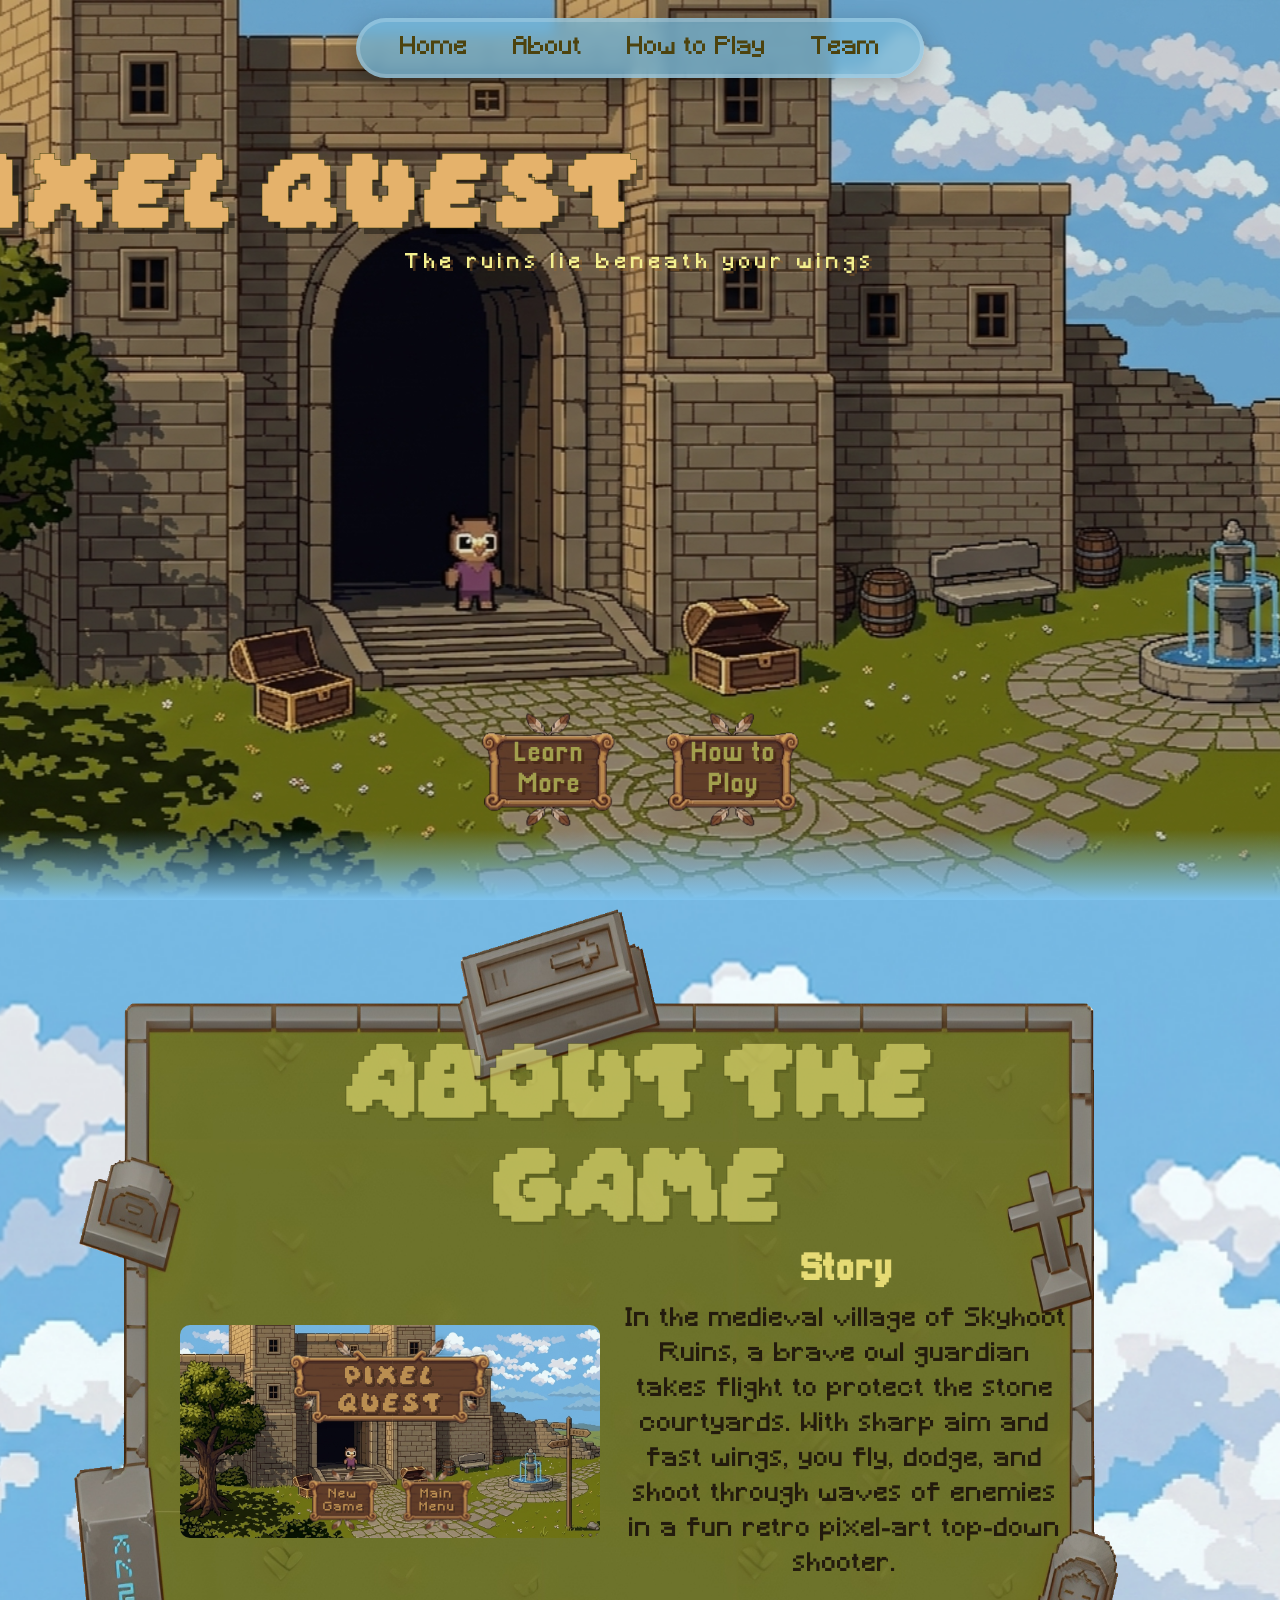
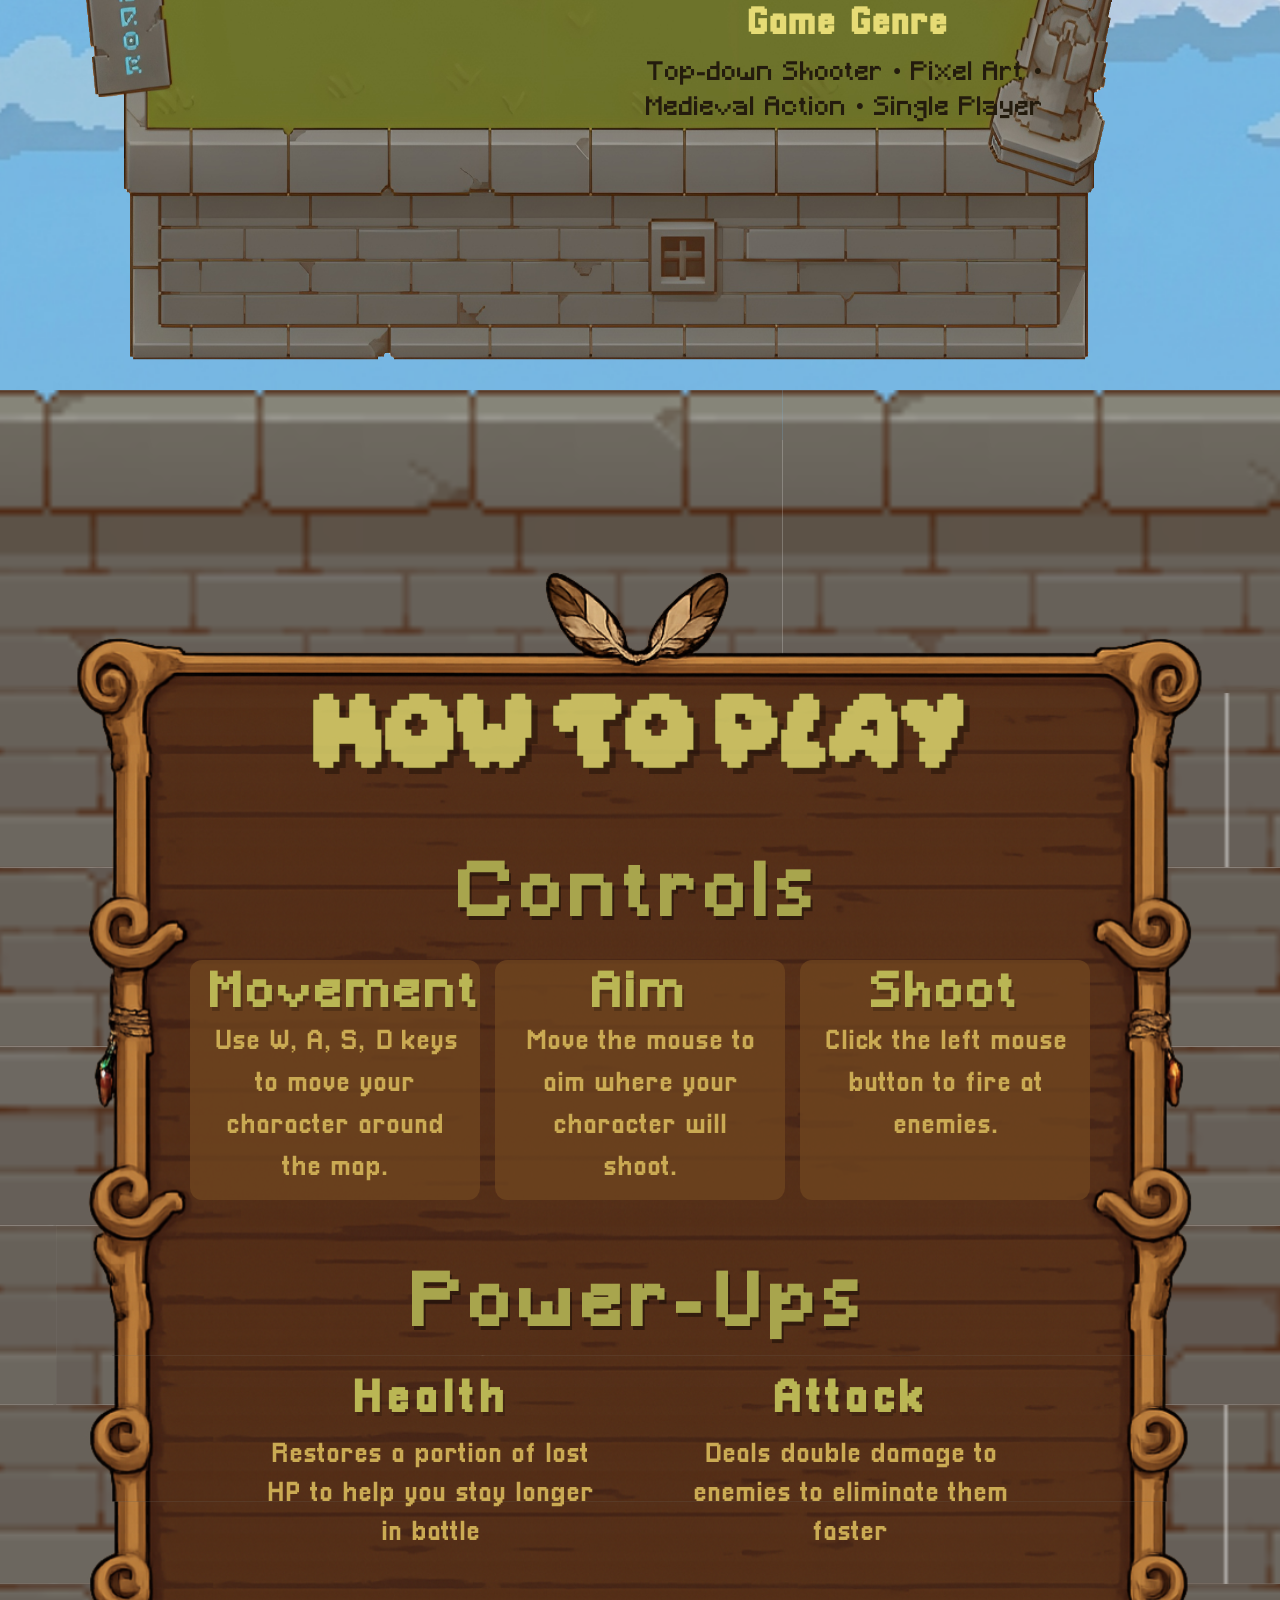
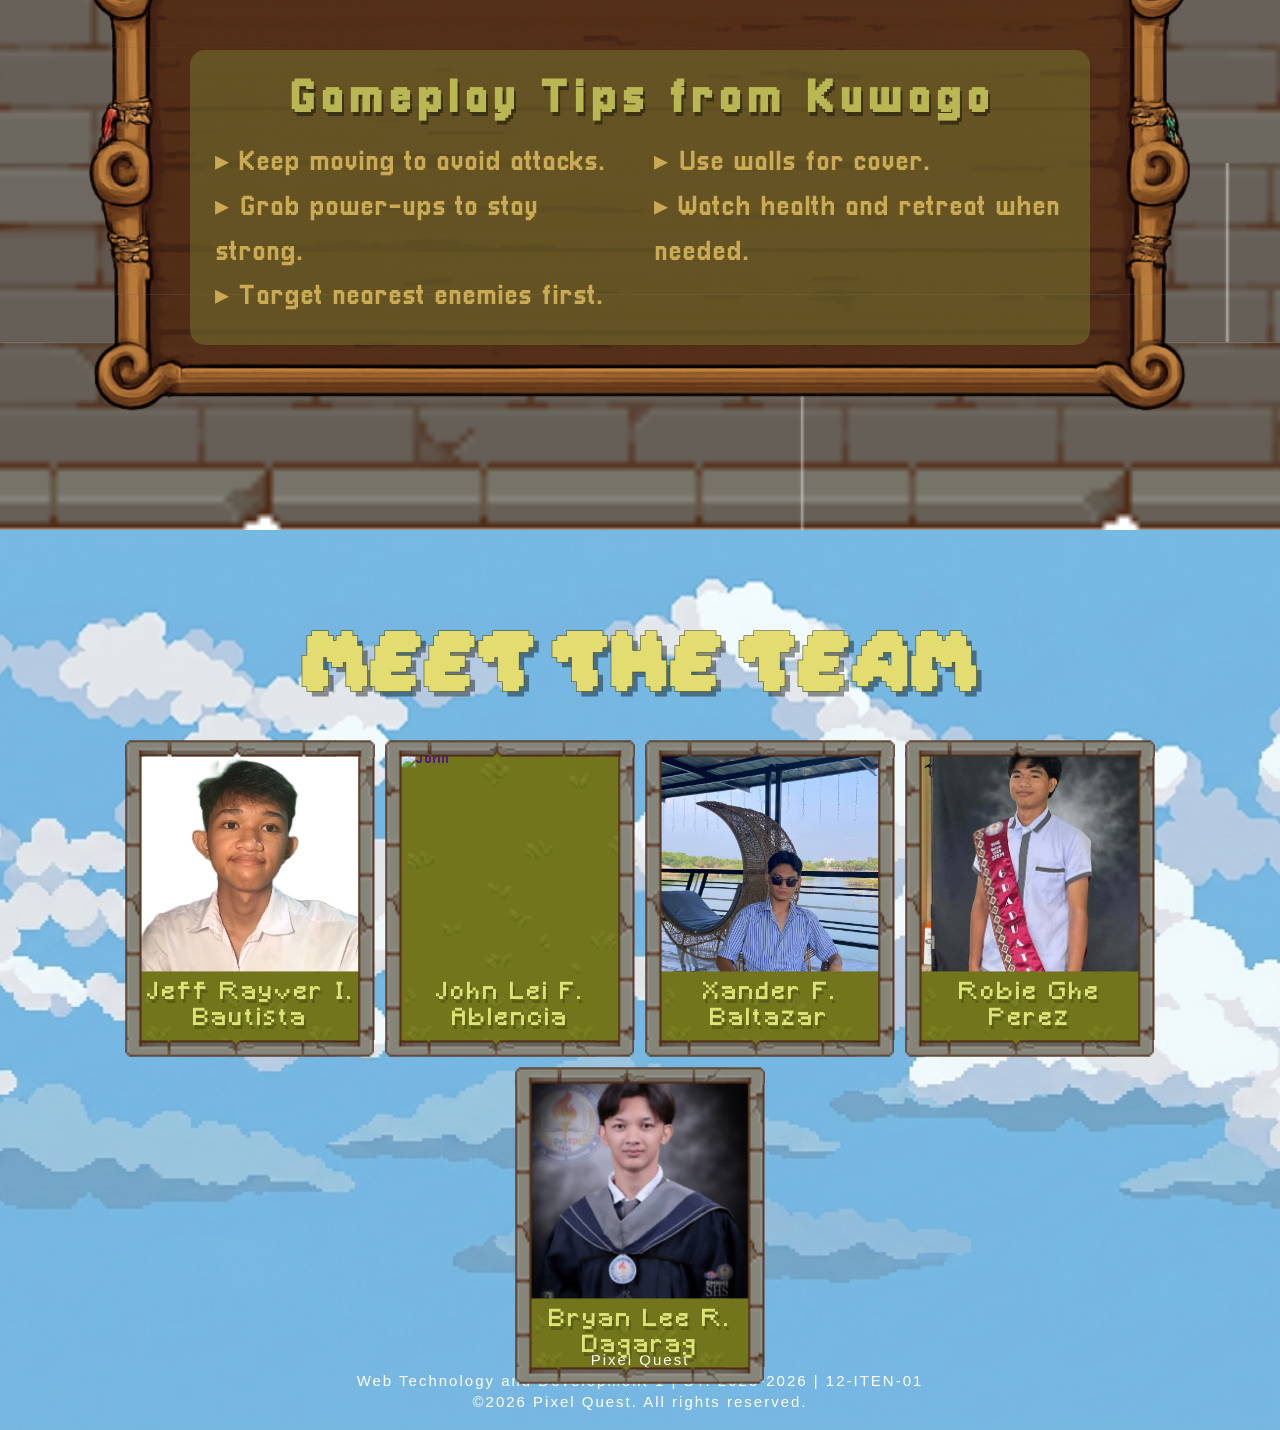
==== website/kuwago.html @ 3765e81c "Add files via upload" ====
<!DOCTYPE html>
<html lang="en">
<head>
    <meta charset="UTF-8">
    <meta name="viewport" content="width=device-width, initial-scale=1.0">
    <title>Pixel Quest</title>
    <link rel="stylesheet" href="kuwago.css">
</head>
<body>

    <nav class="navbar">
        <a href="#home" class="nav-link">Home</a>
        <a href="#about" class="nav-link">About</a>
        <a href="#play" class="nav-link">How to Play</a>
        <a href="#team" class="nav-link">Team</a>
    </nav>

    <section class="hero" id="home">
        <div class="hero-content">
            <h1>PIXEL QUEST</h1>
            <p>The ruins lie beneath your wings</p>

            <div class="hero-buttons">
              <a href="#about" class="button">Learn<br>More</a>
              <a href="#play" class="button">How to<br>Play</a>
          </div>
        </div>
    </section>

    <section class="about" id="about">
        <div class="board1">
            <h2>ABOUT THE GAME</h2>

            <div class="about-content">
                <img src="about/interface.svg" alt="interface">

                <div>
                    <h3>Story</h3>
                    <p>
                        In the medieval village of Skyhoot Ruins, a brave owl guardian
                        takes flight to protect the stone courtyards. With sharp aim and 
                        fast wings, you fly, dodge, and shoot through waves of enemies 
                        in a fun retro pixel-art top-down shooter.
                    </p>

                    <h3>Game Genre</h3>
                    <p>Top-down Shooter • Pixel Art • Medieval Action • Single Player</p>
                </div>
            </div>
        </div>
    </section>

    <section class="play" id="play">
        <div class="board2">
            <h2>HOW TO PLAY</h2>

            <div class="controls">
            <h3>Controls</h3>
                <div>
                    <h4>Movement</h4>
                    <p>Use W, A, S, D keys to move your character around the map.</p>
                </div>

                <div>
                    <h4>Aim</h4>
                    <p>Move the mouse to aim where your character will shoot.</p>
                </div>

                <div>
                    <h4>Shoot</h4>
                    <p>Click the left mouse button to fire at enemies.</p>
                </div>
            </div>

            <div class="powerups">
            <h3>Power-Ups</h3>
                <div>
                    <h4>Health</h4>
                    <p>Restores a portion of lost HP to help you stay longer in battle</p>
                </div>

                <div>
                    <h4>Attack</h4>
                    <p>Deals double damage to enemies to eliminate them faster</p>
                </div>
            </div>

            <div class="tips">
                <h4>Gameplay Tips from Kuwago</h4>
                <p>
                    ▸ Keep moving to avoid attacks.
                    <br>
                    ▸ Grab power-ups to stay strong.
                    <br>
                    ▸ Target nearest enemies first.
                    <br>
                    ▸ Use walls for cover.
                    <br>
                    ▸ Watch health and retreat when needed.
                </p>
            </div>
        </div>
    </section>

    <section class="team" id="team">

        <h2>MEET THE TEAM</h2>

        <div class="team-grid">

            <a href="portfolio/jeff/jeff-index.html">
                <div class="card">

                    <div class="bg"></div>

                    <img src="portfolio/jeff/img.png" alt="Jeff">

                    <div class="card-border"></div>

                    <p>Jeff Rayver I.<br>Bautista</p>

                </div>
            </a>

            <a href="">
                <div class="card">

                    <div class="bg"></div>

                    <img src="team/john.png" alt="John">

                    <div class="card-border"></div>

                    <p>John Lei F.<br>Ablencia</p>

                </div>
            </a>

            <a href="portfolio/xander/index.html">
                <div class="card">

                    <div class="bg"></div>

                    <img src="portfolio/xander/Profile.jpg" alt="Xander">

                    <div class="card-border"></div>

                    <p>Xander F.<br>Baltazar</p>

                </div>
            </a>

            <a href="portfolio/robie/Index.html">
                <div class="card">

                    <div class="bg"></div>

                    <img src="portfolio/robie/pic.jfif" alt="Robie">

                    <div class="card-border"></div>

                    <p>Robie Ghe Perez</p>

                </div>
            </a>

            <a href="portfolio/bryan/index.html">
            <div class="card">

                <div class="bg"></div>

                <img src="portfolio/bryan/profile pic.jpg" alt="Bryan">

                <div class="card-border"></div>

                <p>Bryan Lee R.<br>Dagarag</p>

            </div>
            </a>

        </div>
        <div class="footer-text">
            <img url="team/grass.png">
            Pixel Quest<br>
            Web Technology and Development 1 | SY. 2025-2026 | 12-ITEN-01<br>
            ©2026 Pixel Quest. All rights reserved.
        </div>

    </section>
    <script src="kuwago.js"></script>
</body>
</html>
---- website/kuwago.css ----
@font-face {
    font-family: "Daydream";
    src: url("fonts/Daydream.otf");
}

@font-face {
    font-family: "Minecraft";
    src: url("fonts/Minecraft.ttf");
}

@font-face {
    font-family: "Pixellari";
    src: url("fonts/Pixellari.ttf");
}

* {
    margin: 0;
    padding: 0;
    box-sizing: border-box;
}

html {
    scroll-behavior: auto;
}

section {
    margin: 0;
    padding-left: 0;
    padding-right: 0;
}

img {
    display: block;
}

body {
    overflow-x: hidden;
    background: var(--sky);
    color: var(--yellow);
    font-family: "Pixellari", monospace;
}

/* ANIMATIONS */

@keyframes float {
    0%, 100% {
        transform: translateY(0px);
    }

    50% {
        transform: translateY(-8px);
    }
}

@keyframes glow {
    0%, 100% {
        text-shadow:
            5px 5px rgba(0,0,0,0.4),
            0 0 10px rgba(255, 239, 120, 0.4);
    }

    50% {
        text-shadow:
            5px 5px rgba(0,0,0,0.4),
            0 0 24px rgba(255, 239, 120, 0.8);
    }
}

@keyframes fadeUp {
    from {
        opacity: 0;
        transform: translateY(30px);
    }

    to {
        opacity: 1;
        transform: translateY(0);
    }
}

/* NAVBAR */
.navbar {
    position: fixed;
    top: 18px;
    left: 50%;
    transform: translateX(-50%);

    width: fit-content;
    height: 60px;

    padding: 0 40px;

    display: flex;
    align-items: center;
    gap: 45px;

    background: rgba(116, 181, 215, 0.78);
    border: 4px solid rgba(255,255,255,0.2);
    backdrop-filter: blur(6px);

    border-radius: 999px;

    z-index: 9999;

    box-shadow: 0 8px 25px rgba(0,0,0,0.25);
}

.navbar a {
    position: relative;

    color: #4d430e;
    text-decoration: none;
    font-family: "Minecraft";
    font-size: 24px;

    transition: 0.25s ease;
}

.navbar a:hover {
    color: #6d7c32;
    transform: translateY(-3px);
}

.navbar a::after {
    content: "";

    position: absolute;
    left: 50%;
    bottom: -8px;

    width: 0%;
    height: 4px;

    transform: translateX(-50%);

    background: #BAB654;

    transition: 0.25s ease;
}

.navbar a:hover::after {
    width: 100%;
}

/* HERO */
.hero {
    position: relative;

    height: 100vh;
    margin-bottom: 0px;

    background-image: url("hero/home.svg");
    background-size: cover;   
    background-position: center;  
    background-repeat: no-repeat;

    display: flex;
    justify-content: center;
    align-items: center;

    animation: fadeUp 1s ease;
    
    &::after {
        content: "";

        position: absolute;
        left: 0;
        bottom: 0;

        width: 100%;
        height: 70px;

        background: linear-gradient(
        to bottom,
        rgba(126, 195, 238, 0) 0%,
        rgba(126, 195, 238, 1) 100%
        );

        pointer-events: none;

        overflow: hidden;
    }

    & h1 {
        position: absolute;
        top: 140px;
        left: 50%;
        margin-left: -360px;
        transform: translateX(-50%);

        font-family: Daydream;
        font-size: 64px;
        letter-spacing: 6px;
        color: #E5B26B;
        -webkit-text-stroke: 0.5px #3A3C0E;
        text-shadow: 6px 6px rgba(0,0,0,0.4);
        white-space: nowrap;
        text-align: center;

        animation:
            float 3s ease-in-out infinite,
            glow 3s ease-in-out infinite;
    }

    & p {
        position: absolute;
        top: 240px;
        left: 50%;

        transform: translateX(-50%);

        font-family: Minecraft;
        font-size: 20px;
        margin: 12px 0 35px;
        color: #F4F08F;
        text-shadow: 3px 3px rgba(159, 106, 43, 0.4);
        letter-spacing: 5px;
    }

    & .hero-buttons {
        position: absolute;
        bottom: 70px;
        left: 50%;

        transform: translateX(-50%);

        display: flex;
        gap: 40px;
    }

    & .button {
        width: 144px;
        height: 120px;

        background-image: url("hero/button.svg");
        background-size: contain;
        background-position: center;
        background-repeat: no-repeat;

        display: flex;
        justify-content: center;
        align-items: center;

        font-family: Pixellari;
        color: #A29F4D;
        text-decoration: none;
        text-align: center;
        font-size: 28px;
        line-height: 1.1;
        text-shadow: 3px 3px #4a2a18;

        image-rendering: pixelated;

        transition: 0.25s ease;
    }

    & .button:hover {
        transform: translateY(-10px) scale(1.05);
        filter: brightness(1.2)
                drop-shadow(0 12px 18px rgba(0,0,0,0.4));
    }

}

/* ABOUT */
.about {
    min-height: 100vh;
    padding: 0px 30px 80px;

    background-image: url("team/sky2.png");
    background-size: cover;
    background-repeat: no-repeat;
    background-position: center;

    display: flex;
    justify-content: center;
    align-items: center;

    & .board1 {
        width: 1270px;
        height: 1060px;

        background-image: url("about/board1.png");
        background-size: 100% 100%;
        background-position: center;
        background-repeat: no-repeat;

        position: relative;

        display: block;
        flex-direction: column;
        justify-content: center;
        align-items: center;

        animation: float 5s ease-in-out infinite;
    }

    & h2 {
        position: absolute;
        top: 130px;
        left: 50%;
        transform: translateX(-50%);

        font-family: Daydream;
        -webkit-text-stroke: 0.5px #3A3C0E;
        font-size: 64px;
        text-align: center;
        color: #E2DC71;
        opacity: 65%;
        text-shadow: 3px 3px rgba(58, 60, 14, 0.4);
        margin-bottom: 40px;
        animation: glow 3s ease-in-out infinite;
    }

    & .about-content {
        position: absolute;

        top: 350px;  
        left: 200px;
        right: 100px;

        display: grid;
        grid-template-columns: 350px 450px;
        gap: 40px;  
    }

        & img {
            margin-top: 75px;
            margin-left: -50px;
            width: 420px;
            border-radius: 10px;
            image-rendering: pixelated;

            transition: transform 0.15s;
        }

        & img:hover {
            transform: translateY(-8px);
            filter: drop-shadow(0 4px 6px rgba(0,0,0,0.5));
        }

        & h3 {
            text-align: center;
            font-family: "Pixellari";
            font-size: 38px;
            color: #e6db75;
            margin-bottom: 10px;
        }

        & p {
            text-align: center;
            font-family: "Minecraft";
            font-size: 25px;
            line-height: 1.4;
            letter-spacing: 1px;
            color: #231b0d;
            margin-bottom: 22px;
        }

        
}

/* HOW TO PLAY */
.play {
    min-height: 100vh;
    padding: 80px 20px;

    background: url("how/wall.svg");
    background-size: cover;
    background-repeat: no-repeat;
    background-position: center;

    margin-top: -50px;

    display: flex;
    justify-content: center;
    align-items: flex-start;

    & .board2 {
        position: relative;

        margin-top: 80px;
        width: 1500px;
        height: 1500px;

        aspect-ratio: 1323 / 1600;

        background-image: url("how/board2.svg");
        background-size: 100% 100%;
        background-position: center;

        animation: float 5s ease-in-out infinite;
    }

    & h2 {
        position: absolute;
        top: 130px;
        left: 50%;

        transform: translateX(-50%);

        font-family: Daydream;
        -webkit-text-stroke: 0.5px #3A3C0E;
        font-size: 64px;
        text-align: center;
        color: #E2DC71;
        opacity: 81%;
        text-shadow: 6px 6px rgba(0,0,0, 0.4);
        white-space: nowrap;

        animation: glow 3s ease-in-out infinite;
    }

    & .controls {
        position: absolute;
        top: 360px;
        left: 50%;
        transform: translateX(-50%);

        display: grid;
        grid-template-columns: repeat(3, 290px);
        gap: 15px;
        justify-content: center;

        & h3 {
            position: absolute;
            top: -50px;
            left: 50%;
            transform: translateX(-50%);

            font-family: "Minecraft";
            font-size: 70px;
            letter-spacing: 10px;
            color: #A8A54D;
            text-shadow: 2px 4px rgba(0,0,0, 0.4);
            white-space: nowrap;
        }

        & div {
            width: 290px;
            height: 240px;

            position: static;
            transform: none;
            margin-top: 50px;  
            left: auto;  

            background: rgba(113, 70, 31, 0.75);
            padding: 20px;
            border-radius: 12px;
            text-align: center;
        }

        & div:hover {
            filter: brightness(1.5);
            transform: translateY(-8px);
            filter: brightness(1.2);
            box-shadow: 0 10px 24px rgba(0,0,0,0.35);
        }

        & h4 {
            margin-top: -10px;
            font-family: "Minecraft";
            font-size: 46px;
            letter-spacing: 5px;
            color: #BAB654;
            text-shadow: 2px 4px rgba(0,0,0, 0.2);
        }

        & p {
            font-family: "Pixellari";
            font-size: 28px;
            color: #CAAA53;
            line-height: 1.5;
        }
    }

    & .powerups {
        margin-top: 160px;

        position: absolute;
        top: 650px;
        left: 50%;
        transform: translateX(-50%);

        display: grid;
        grid-template-columns: repeat(2, 300px);
        gap: 120px;

        text-align: center;

        & h3 {
            position: absolute;
            top: -90px;
            left: 50%;
            transform: translateX(-50%);

            font-family: "Minecraft";
            font-size: 70px;
            letter-spacing: 10px;
            color: #A8A54D;
            text-shadow: 2px 4px rgba(0,0,0, 0.4);
            white-space: nowrap;
        }

        & div {
            display: flex;
            flex-direction: column;
            align-items: center;
        }

        & h4 {
            font-family: "Pixellari";
            font-size: 46px;
            letter-spacing: 5px;
            color: #BAB654;
            margin-top: 15px;
            text-shadow: 2px 4px rgba(0,0,0, 0.2);
            margin-bottom: 10px;
        }

        & p {
            font-family: "Pixellari";
            font-size: 28px;
            color: #CAAA53;
            line-height: 1.4;
            width: 350px;
        }
    }

    & .tips {
        position: absolute;
        top: 1100px;
        left: 170px;
        right: 170px;

        background: rgba(118, 120, 48, 0.5);
        padding: 25px;
        border-radius: 15px;
        text-align: center;

        & h4 {
            font-family: "Pixellari";
            font-size: 46px;
            letter-spacing: 5px;
            color: #BAB654;
            text-shadow: 2px 4px rgba(0,0,0, 0.4);
            gap: 10px;
            margin-bottom: 15px;
        }

        & p {
            columns: 2;

            font-family: "Pixellari";
            font-size: 28px;
            color: #CAAA53;
            line-height: 1.6;
            width: auto;
            text-align: left;
        }
    }
}

/* TEAM */
.team {
    position: relative;
    min-height: 100vh;
    padding-top: 140px;

    display: flex;
    flex-direction: column;
    align-items: center;

    background-image: url("team/sky2.png");
    background-size: cover;
    background-position: center;

    overflow: hidden;

    & h2 {
        font-family: "Daydream";
        font-size: 52px;

        color: #E2DC71;
        -webkit-text-stroke: 0.5px #3A3C0E;
        text-shadow: 5px 5px rgba(0,0,0,0.4);

        margin-bottom: 35px;
        margin-top: -50px;

        animation: glow 3s ease-in-out infinite;
    }

    & .team-grid {
        display: flex;
        justify-content: center;
        flex-wrap: wrap;
        gap: 10px;
    }

    & a {
        text-decoration: none;

        transition: 0.2s ease;

        display: block;
    }

    & a:hover {
        transform: translateY(-10px) scale(1.03);
        filter: brightness(1.08);
        box-shadow: 0 10px 25px rgba(0,0,0,0.35);
    }

    & .card {
        position: relative;

        width: 250px;
        height: 317px;
    }

    & .bg {
        position: absolute;

        top: 1px;
        left: 50%;

        transform: translateX(-50%);

        width: 236px;
        height: 314px;

        background-image: url("team/background.svg");
        background-size: cover;
        background-position: bottom center, center;
    }

    & .card img {
        position: absolute;
        top: 44%;
        left: 50%;

        transform: translate(-50%, -58%);

        width: 220px;
        height: 220px;
        max-width: 220px;
        max-height: 220px;

        object-fit: cover;

        z-index: 2;
    }

    & .card-border {
        position: absolute;
        inset: 0;

        background-image: url("team/border.svg");
        background-size: 250px 317px;

        z-index: 3;
    }

    & p {
        position: absolute;
        bottom: 25px;
        left: 50%;

        transform: translateX(-50%);

        width: 90%;

        font-family: "Minecraft";
        font-size: 23px;
        line-height: 1.1;
        letter-spacing: 3px;
        color: #DEE377;
        text-shadow: 2px 4px rgba(0,0,0,0.2);
        text-align: center;

        z-index: 4;
    }

    & .footer-text {
        position: absolute;

        bottom: 18px;
        left: 50%;

        transform: translateX(-50%);

        font-family:Arial, Helvetica, sans-serif;
        font-size: 15px;
        line-height: 1.4;
        letter-spacing: 2px;
        font-weight: 0px;
        color: white;
        text-align: center;
    }
}

/* RESPONSIVE */
@media (max-width: 768px) {

    .navbar {
        gap: 18px;
        padding: 0 24px;
    }

    .navbar a {
        font-size: 14px;
    }

    .hero h1 {
        font-size: 38px;
        text-align: center;
    }

    .hero p {
        font-size: 12px;
        width: 90%;
        text-align: center;
    }

    .hero-buttons {
        flex-direction: column;
        gap: 10px;
    }

    .board1,
    .board2 {
        width: 100%;
        height: auto;
        aspect-ratio: 1 / 1;
    }

    .about-content {
        display: flex;
        flex-direction: column;

        left: 40px;
        right: 40px;
    }

    .about-content img {
        width: 100%;
    }

    .controls {
        grid-template-columns: 1fr;
    }

    .powerups {
        grid-template-columns: 1fr;
        gap: 40px;
    }

    .tips p {
        columns: 1;
    }

    .team-grid {
        gap: 20px;
    }
}
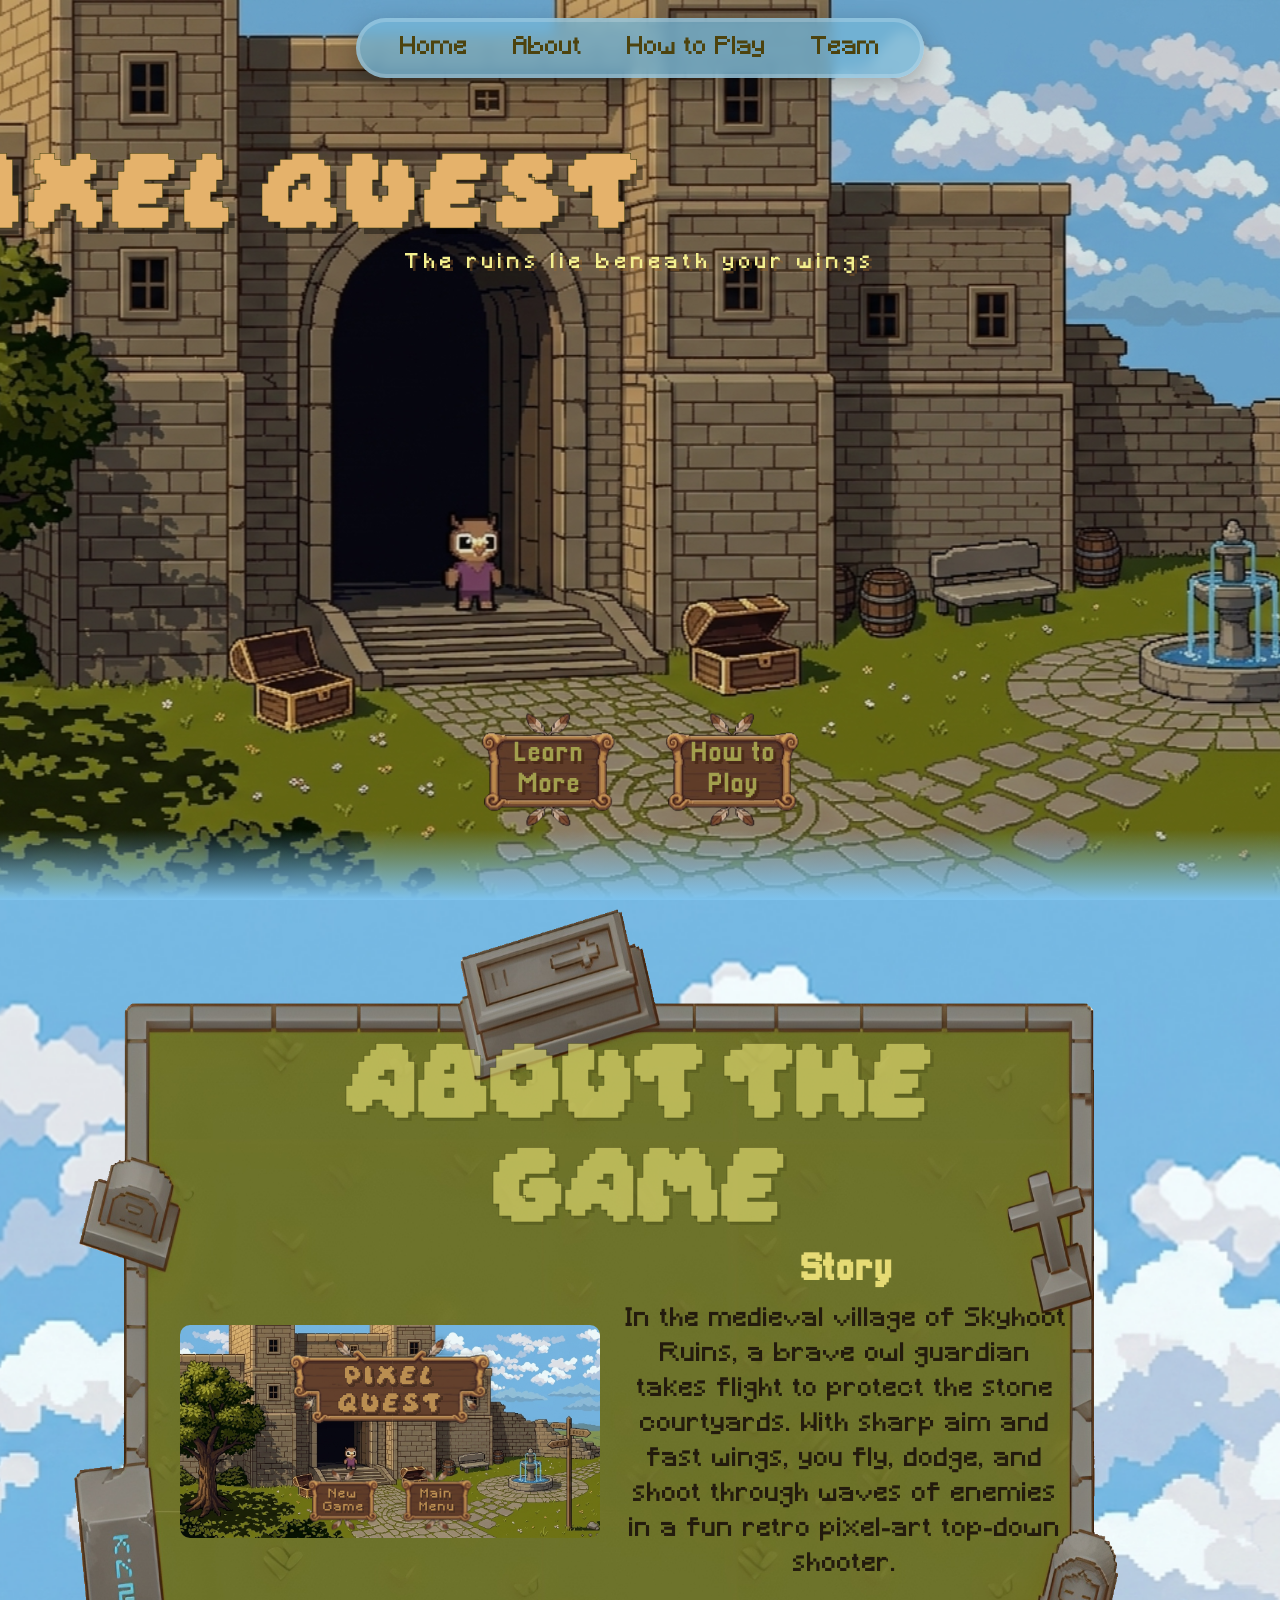
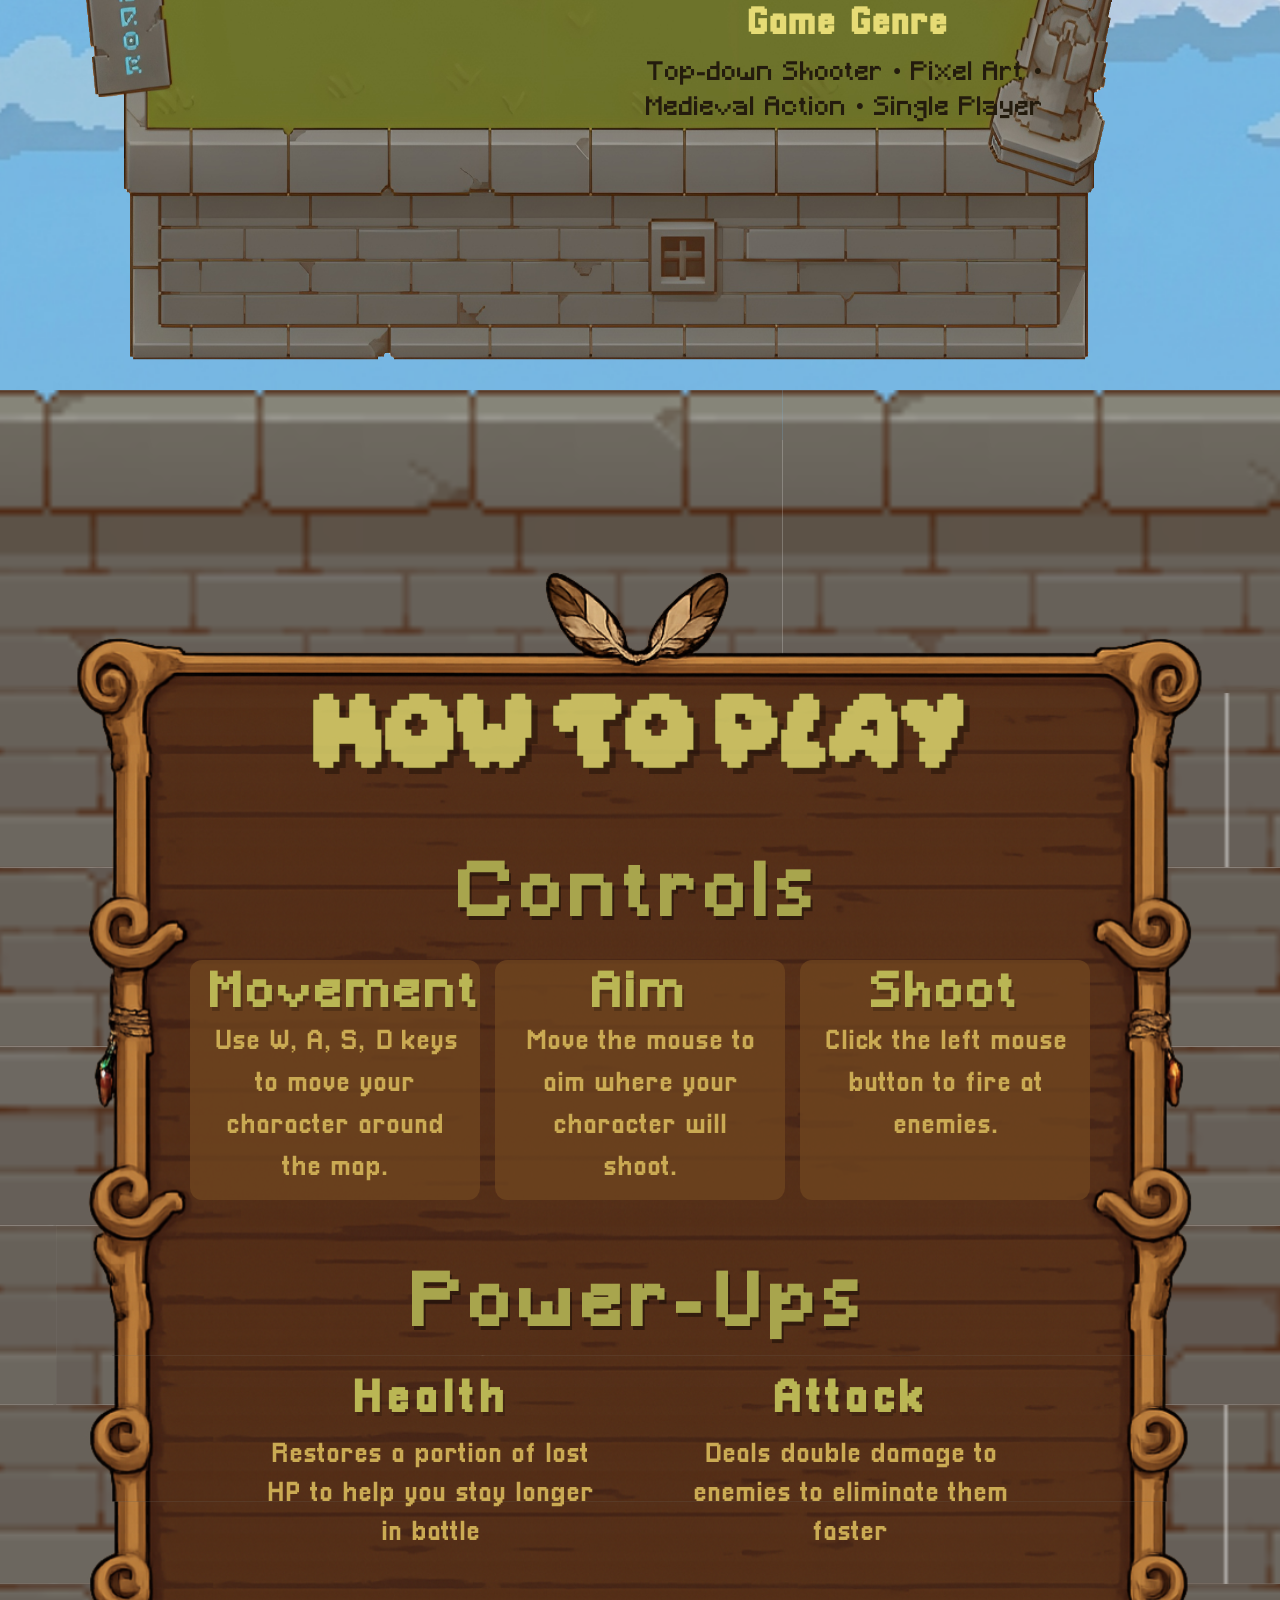
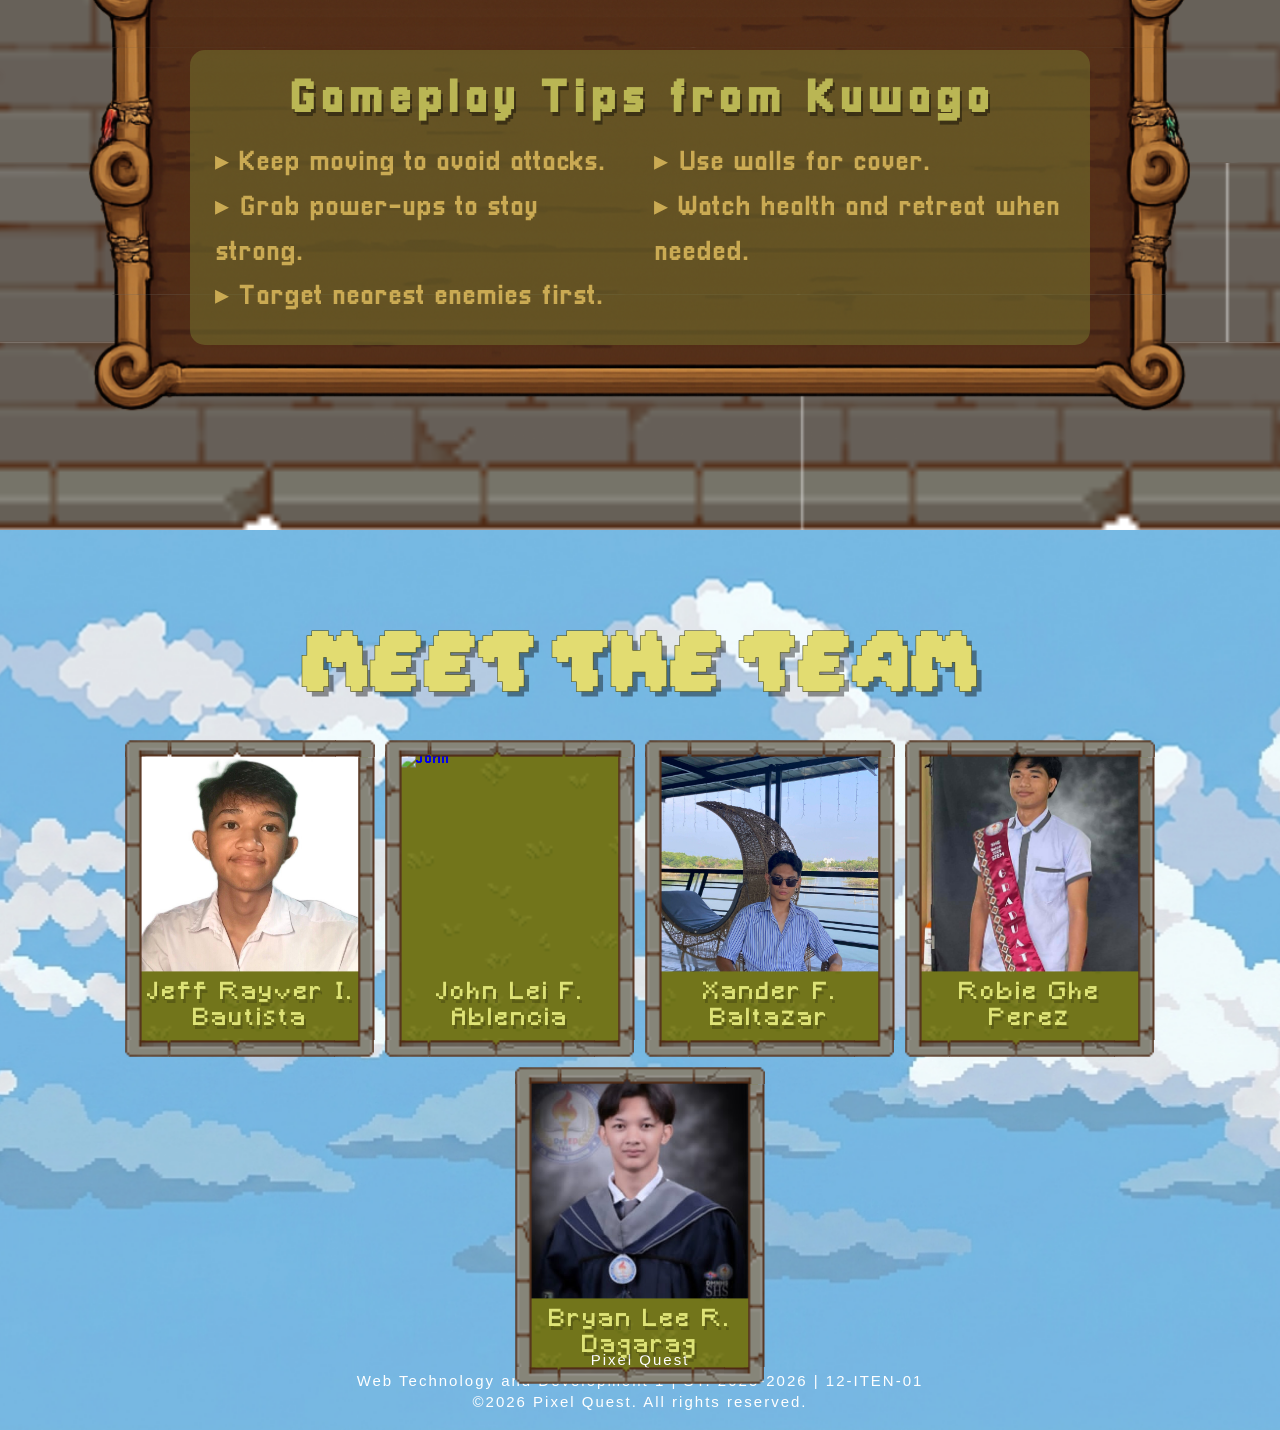
==== commit 313c6fd5: "Update kuwago.html" ====
--- a/website/kuwago.html
+++ b/website/kuwago.html
@@ -122,7 +122,7 @@
                 </div>
             </a>
 
-            <a href="">
+            <a href="portfolio/johnlei/">
                 <div class="card">
 
                     <div class="bg"></div>
